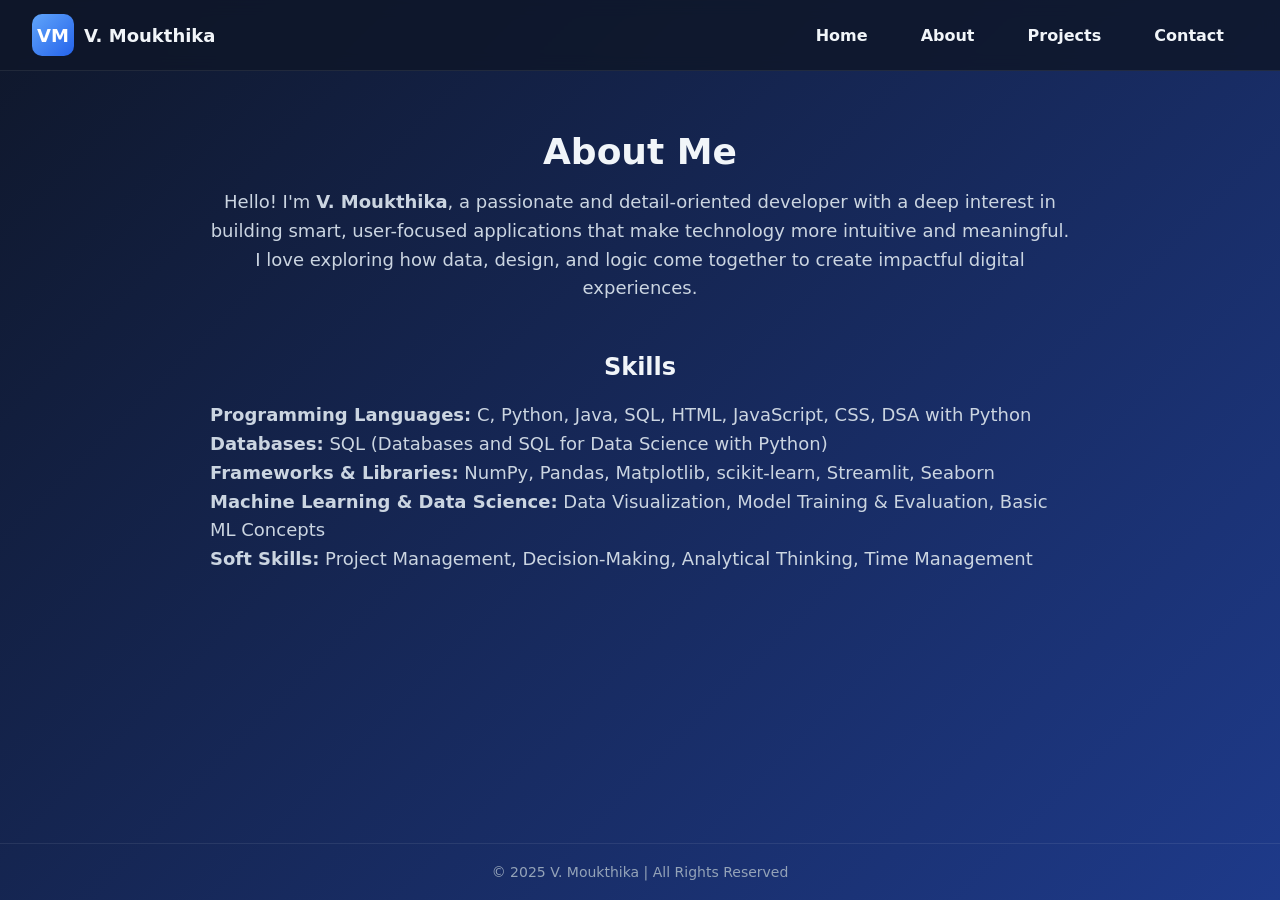
==== about.html @ 80b3f6e3 "Add files via upload" ====
<!doctype html>
<html lang="en">
<head>
  <meta charset="utf-8" />
  <meta name="viewport" content="width=device-width, initial-scale=1" />
  <title>About — V. Moukthika</title>
  <link rel="stylesheet" href="style.css">
</head>
<body>
  <header>
    <div class="brand">
      <div class="logo">VM</div>
      <span>V. Moukthika</span>
    </div>
    <nav>
      <a href="index.html">Home</a>
      <a href="about.html" class="active">About</a>
      <a href="projects.html">Projects</a>
      <a href="contact.html">Contact</a>
    </nav>
  </header>

  <main>
    <h1>About Me</h1>
    <p>
      Hello! I'm <strong>V. Moukthika</strong>, a passionate and detail-oriented developer 
      with a deep interest in building smart, user-focused applications that make 
      technology more intuitive and meaningful. I love exploring how data, design, 
      and logic come together to create impactful digital experiences.
    </p>

    <section style="margin-top:50px;">
      <h2>Skills</h2>
      <div style="margin-top:20px;text-align:left;">
        <p><strong>Programming Languages:</strong> C, Python, Java, SQL, HTML, JavaScript, CSS, DSA with Python</p>
        <p><strong>Databases:</strong> SQL (Databases and SQL for Data Science with Python)</p>
        <p><strong>Frameworks & Libraries:</strong> NumPy, Pandas, Matplotlib, scikit-learn, Streamlit, Seaborn</p>
        <p><strong>Machine Learning & Data Science:</strong> Data Visualization, Model Training & Evaluation, Basic ML Concepts</p>
        <p><strong>Soft Skills:</strong> Project Management, Decision-Making, Analytical Thinking, Time Management</p>
      </div>
    </section>
  </main>

  <footer>
    © 2025 V. Moukthika | All Rights Reserved
  </footer>
</body>
</html>
---- style.css ----
:root{
  --bg1:#0f172a;
  --bg2:#1e3a8a;
  --accent:#60a5fa;
  --text:#f1f5f9;
  --muted:#cbd5e1;
}

*{
  box-sizing:border-box;
  margin:0;
  padding:0;
  font-family:'Inter',system-ui,Segoe UI,Roboto,sans-serif;
}

body{
  background:linear-gradient(135deg,var(--bg1),var(--bg2));
  color:var(--text);
  min-height:100vh;
  display:flex;
  flex-direction:column;
}

header{
  position:sticky;
  top:0;
  background:rgba(15,23,42,0.85);
  backdrop-filter:blur(8px);
  display:flex;
  justify-content:space-between;
  align-items:center;
  padding:14px 32px;
  border-bottom:1px solid rgba(255,255,255,0.08);
  z-index:100;
}

.brand{display:flex;align-items:center;gap:10px;font-weight:700;font-size:18px;}
.brand .logo{
  width:42px;height:42px;border-radius:10px;
  background:linear-gradient(135deg,#60a5fa,#2563eb);
  display:flex;align-items:center;justify-content:center;
  color:white;font-weight:800;
}

nav a{
  color:var(--text);
  text-decoration:none;
  margin:0 10px;
  padding:8px 14px;
  border-radius:8px;
  font-weight:600;
  transition:background 0.3s;
}
nav a:hover{background:rgba(96,165,250,0.15);}

main{
  flex:1;
  padding:60px 20px;
  max-width:900px;
  margin:auto;
  text-align:center;
}

h1{font-size:36px;margin-bottom:16px;}
p{color:var(--muted);font-size:18px;line-height:1.6;}

.btn{
  background:var(--accent);
  color:#fff;
  padding:12px 20px;
  border-radius:8px;
  text-decoration:none;
  font-weight:700;
  transition:transform 0.2s;
  display:inline-block;
}
.btn:hover{transform:translateY(-3px);}

footer{
  text-align:center;
  padding:20px;
  font-size:14px;
  color:#94a3b8;
  border-top:1px solid rgba(255,255,255,0.08);
}

.skill{
  background:rgba(96,165,250,0.2);
  border:1px solid rgba(255,255,255,0.1);
  color:white;
  padding:12px 20px;
  border-radius:999px;
  font-weight:600;
  transition:transform 0.2s;
}
.skill:hover{transform:translateY(-4px);}

.proj{
  background:rgba(30,41,59,0.8);
  border:1px solid rgba(255,255,255,0.1);
  border-radius:12px;
  padding:20px;
  color:#f1f5f9;
  transition:transform 0.3s;
}
.proj:hover{transform:translateY(-6px);}
.proj h3{color:#60a5fa;}
.proj ul{margin-top:10px;padding-left:20px;color:#cbd5e1;line-height:1.5;}
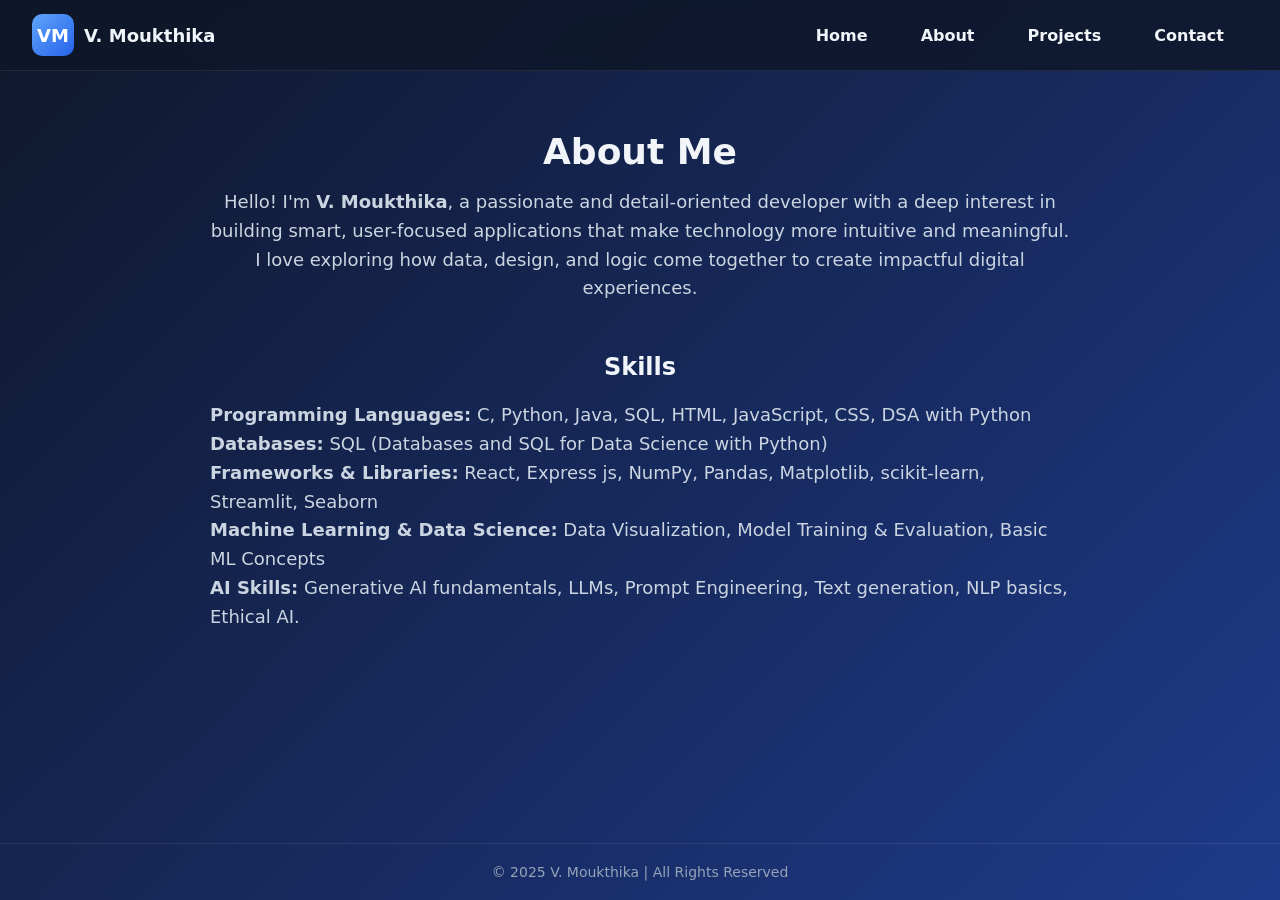
==== commit ebfb7ad5: "Update about.html" ====
--- a/about.html
+++ b/about.html
@@ -34,9 +34,11 @@
       <div style="margin-top:20px;text-align:left;">
         <p><strong>Programming Languages:</strong> C, Python, Java, SQL, HTML, JavaScript, CSS, DSA with Python</p>
         <p><strong>Databases:</strong> SQL (Databases and SQL for Data Science with Python)</p>
-        <p><strong>Frameworks & Libraries:</strong> NumPy, Pandas, Matplotlib, scikit-learn, Streamlit, Seaborn</p>
+        <p><strong>Frameworks & Libraries:</strong>  React, Express js, NumPy, Pandas, Matplotlib, scikit-learn, Streamlit, 
+Seaborn  </p>
         <p><strong>Machine Learning & Data Science:</strong> Data Visualization, Model Training & Evaluation, Basic ML Concepts</p>
-        <p><strong>Soft Skills:</strong> Project Management, Decision-Making, Analytical Thinking, Time Management</p>
+        <p><strong>AI Skills:</strong>  Generative AI fundamentals, LLMs, Prompt Engineering, Text generation, NLP basics, 
+Ethical AI. </p>
       </div>
     </section>
   </main>
